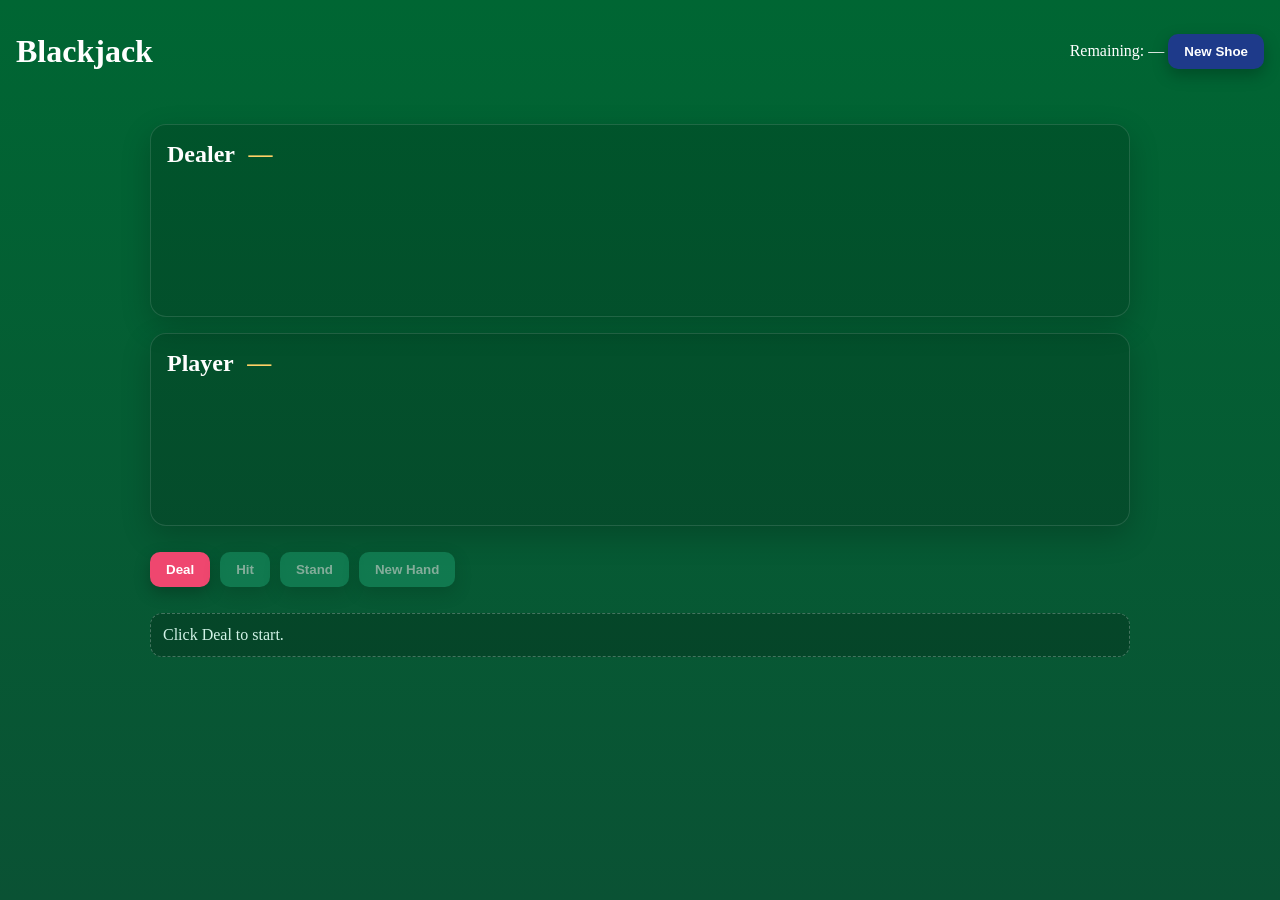
==== index.html @ 01ad6945 "fetch project" ====
<!DOCTYPE html>
<html lang="en">
<head>
  <meta charset="UTF-8" />
  <meta name="viewport" content="width=device-width, initial-scale=1" />
  <title>Blackjack (Deck of Cards API)</title>
  <link rel="stylesheet" href="css/styles.css" />
  <link rel="icon" href="img/favicon.png" />
</head>
<body>
  <header class="header">
    <h1>Blackjack</h1>
    <div class="shoe-info">
      <span id="shoe-remaining">Remaining: —</span>
      <button id="new-shoe-button" class="button secondary">New Shoe</button>
    </div>
  </header>

  <div class="table">
    <div class="hand dealer">
      <h2>Dealer <span id="dealer-total" class="total">—</span></h2>
      <div id="dealer-cards" class="cards"></div>
    </div>

    <div class="hand player">
      <h2>Player <span id="player-total" class="total">—</span></h2>
      <div id="player-cards" class="cards"></div>
    </div>

    <div class="controls">
      <button id="deal-button" class="button primary">Deal</button>
      <button id="hit-button" class="button" disabled>Hit</button>
      <button id="stand-button" class="button" disabled>Stand</button>
      <button id="new-hand-button" class="button" disabled>New Hand</button>
    </div>

    <div class="status">
      <div id="status-text">Click Deal to start.</div>
    </div>
</div>

  <script src="js/main.js" type="module"></script>
</body>
</html>
---- css/styles.css ----
html {
  --bg: #063;
  --felt: #0a5234;
  --card-area: #0e6d48;
  --text: #fff;
  --muted: #d2f3e7;
  --accent: #ffd166;
  --button: #1b9a6b;
  --button-hover: #147a54;
  --button-secondary: #1e3a8a;
  --button-secondary-hover: #172c66;
}

body {
  margin: 0;
  font-family: Roboto Serif, serif;
  color: var(--text);
  background: linear-gradient(180deg, var(--bg), var(--felt));
  min-height: 100vh;
  display: flex;
  flex-direction: column;
}

.header {
  display: flex;
  justify-content: space-between;
  align-items: center;
  padding: 12px 16px;  
}

.table {
  max-width: 980px;
  margin: 0 auto;
  flex: 1;
  padding: 20px;
  width: 100%;
}

.hand {
  background: rgba(0,0,0,0.15);
  border: 1px solid rgba(255,255,255,0.12);
  border-radius: 16px; padding: 16px;
  margin-bottom: 16px;
  box-shadow: 0 10px 30px rgba(0,0,0,0.2);
}
.hand h2 { 
    margin: 0 0 12px;
    font-weight: 600;
}
.total {
    color: var(--accent);
    margin-left: 8px;
}

.cards {
    display: flex; gap: 8px;
    flex-wrap: wrap;
    min-height: 120px;
}
.cards img {
  width: 90px; height: 126px; object-fit: contain; border-radius: 8px;
  box-shadow: 0 6px 16px rgba(0,0,0,0.35);
  background: #fff;
}

.controls {
  display: flex; gap: 10px; margin: 18px 0;
  position: sticky; top: 0; padding: 8px 0;
}

.button {
  background: var(--button);
  color: #fff;
  border: none;
  border-radius: 10px;
  padding: 10px 16px;
  font-weight: 600;
  cursor: pointer;
  box-shadow: 0 6px 16px rgba(0,0,0,0.25);
}
.button:hover {
    background: var(--button-hover);
}
.button:disabled { opacity: 0.5;
    cursor: not-allowed;
}

.button.primary {
    background: #ef476f;
}
.button.primary:hover {
    background: #c93357;
}

.button.secondary {
    background: var(--button-secondary);
}
.button.secondary:hover {
    background: var(--button-secondary-hover);
}

.status {
  background: rgba(0,0,0,0.2);
  border: 1px dashed rgba(255,255,255,0.25);
  border-radius: 12px; padding: 12px;
  color: var(--muted);
}
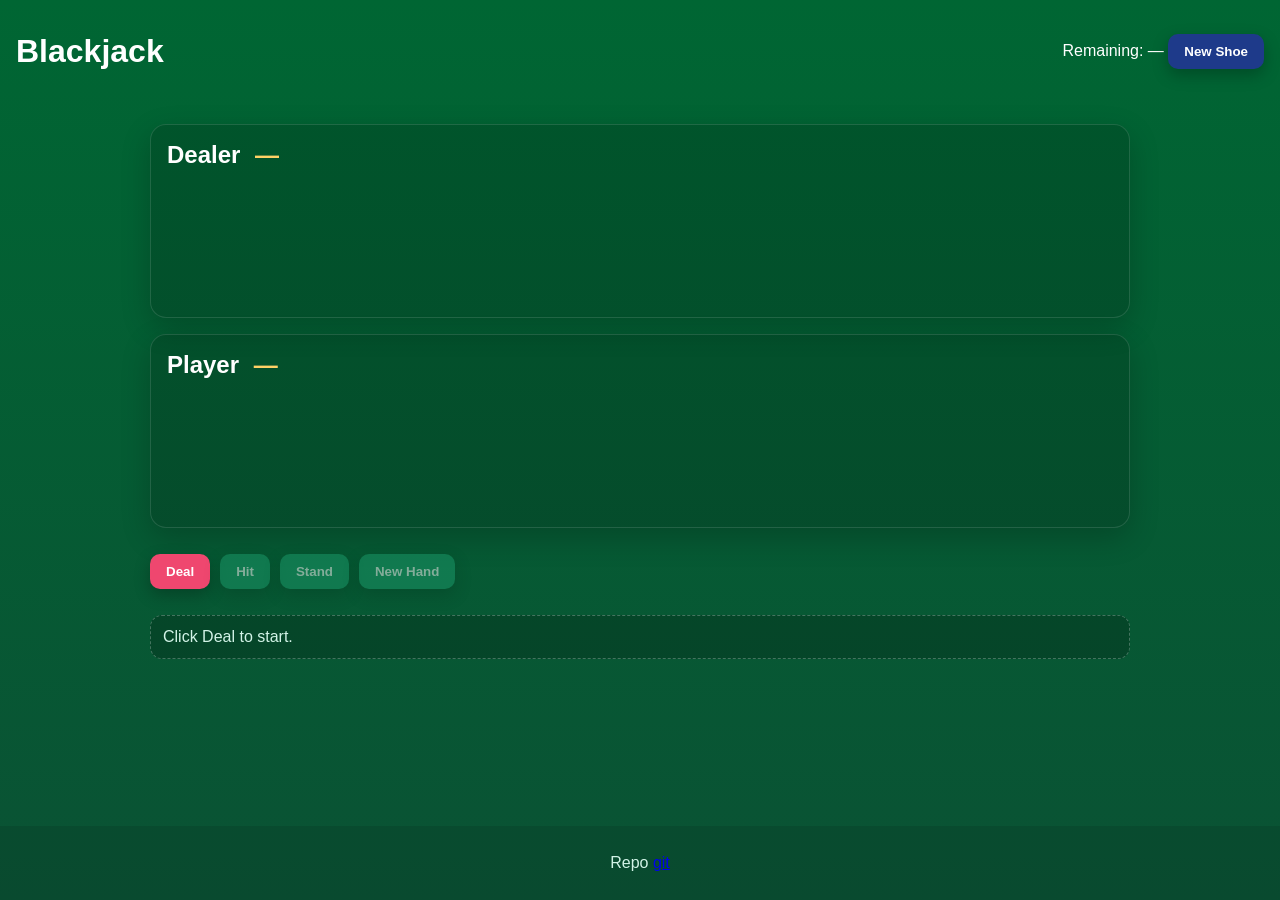
==== commit c9e60b21: "Fix font + hyperlink to repo" ====
--- a/index.html
+++ b/index.html
@@ -37,7 +37,10 @@
     <div class="status">
       <div id="status-text">Click Deal to start.</div>
     </div>
-</div>
+  </div>
+  <footer class="footer">
+    <p>Repo <a href="https://github.com/pierpaolo947/pierpaolo947.github.io" target="_blank" rel="noopener">git</a></p>
+
 
   <script src="js/main.js" type="module"></script>
 </body>
--- a/css/styles.css
+++ b/css/styles.css
@@ -13,7 +13,7 @@
 
 body {
   margin: 0;
-  font-family: Roboto Serif, serif;
+  font-family: Roboto, sans-serif;
   color: var(--text);
   background: linear-gradient(180deg, var(--bg), var(--felt));
   min-height: 100vh;
@@ -26,6 +26,12 @@
   justify-content: space-between;
   align-items: center;
   padding: 12px 16px;  
+}
+.footer {
+  text-align: center;
+  padding: 12px 16px;
+  background: rgba(0,0,0,0.1);
+  color: var(--muted);
 }
 
 .table {
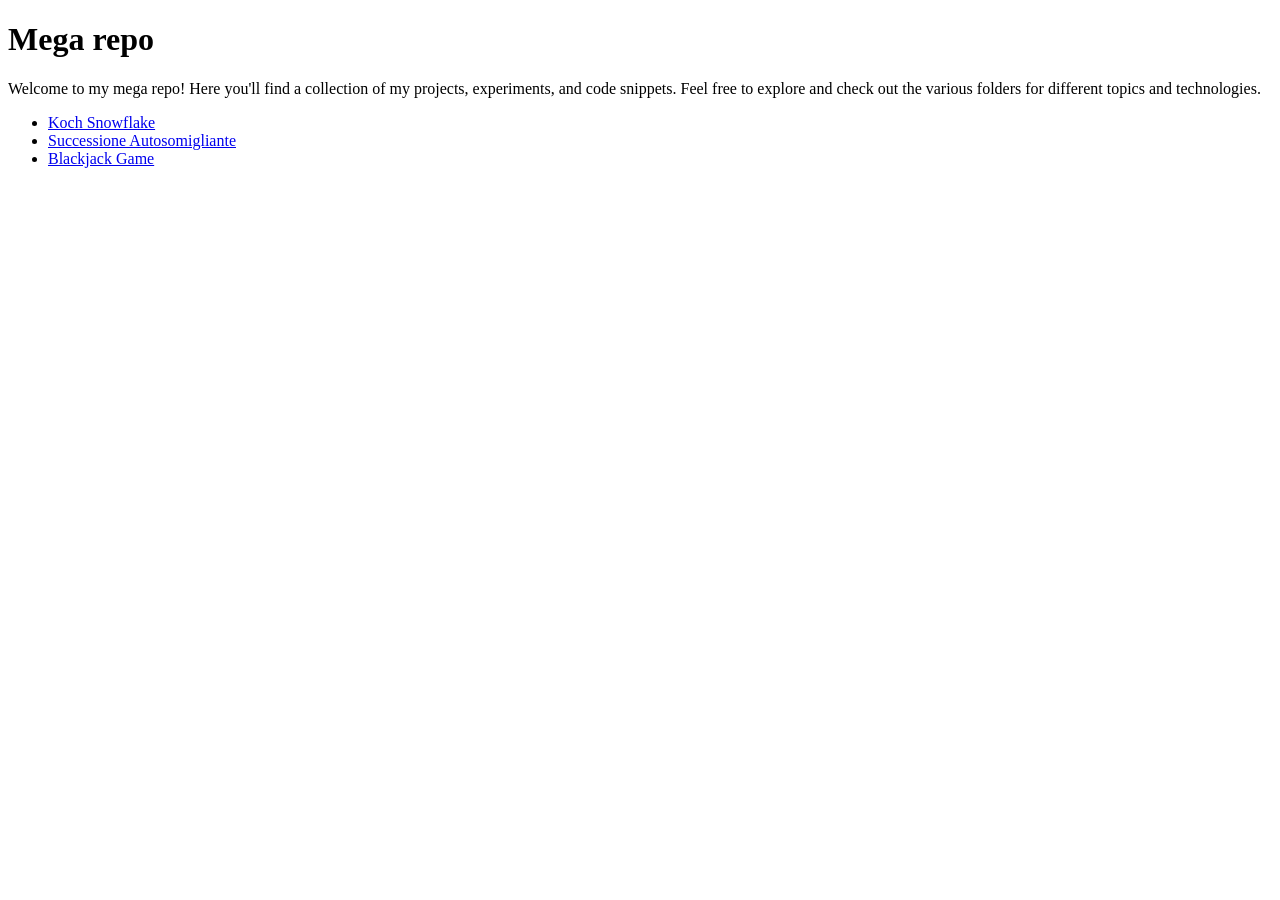
==== commit d69ca6ec: "Aggiunta progetti" ====
--- a/index.html
+++ b/index.html
@@ -1,47 +1,20 @@
 <!DOCTYPE html>
 <html lang="en">
 <head>
-  <meta charset="UTF-8" />
-  <meta name="viewport" content="width=device-width, initial-scale=1" />
-  <title>Blackjack (Deck of Cards API)</title>
-  <link rel="stylesheet" href="css/styles.css" />
-  <link rel="icon" href="img/favicon.png" />
+    <meta charset="UTF-8">
+    <meta name="viewport" content="width=device-width, initial-scale=1.0">
+    <title>Mega repo</title>
+    <link rel="icon" href="img/favicon.png" />
 </head>
 <body>
-  <header class="header">
-    <h1>Blackjack</h1>
-    <div class="shoe-info">
-      <span id="shoe-remaining">Remaining: —</span>
-      <button id="new-shoe-button" class="button secondary">New Shoe</button>
-    </div>
-  </header>
-
-  <div class="table">
-    <div class="hand dealer">
-      <h2>Dealer <span id="dealer-total" class="total">—</span></h2>
-      <div id="dealer-cards" class="cards"></div>
-    </div>
-
-    <div class="hand player">
-      <h2>Player <span id="player-total" class="total">—</span></h2>
-      <div id="player-cards" class="cards"></div>
-    </div>
-
-    <div class="controls">
-      <button id="deal-button" class="button primary">Deal</button>
-      <button id="hit-button" class="button" disabled>Hit</button>
-      <button id="stand-button" class="button" disabled>Stand</button>
-      <button id="new-hand-button" class="button" disabled>New Hand</button>
-    </div>
-
-    <div class="status">
-      <div id="status-text">Click Deal to start.</div>
-    </div>
-  </div>
-  <footer class="footer">
-    <p>Repo <a href="https://github.com/pierpaolo947/pierpaolo947.github.io" target="_blank" rel="noopener">git</a></p>
-
-
-  <script src="js/main.js" type="module"></script>
+    <h1>Mega repo</h1>
+    <p>Welcome to my mega repo! Here you'll find a collection of my projects, experiments, and code snippets. Feel free to explore and check out the various folders for different topics and technologies.</p>
+    <ul>
+        <li><a href="html/kochsnowflake/kochsnowflake.html">Koch Snowflake</a></li>
+        <li><a href="html/sucessioniauto/sucessioniauto.html">Successione Autosomigliante</a></li>
+        <li><a href="html/blackjack/blackjack.html">Blackjack Game</a></li>
+        <!-- Add more project links here -->
+    </ul>
+    
 </body>
 </html>
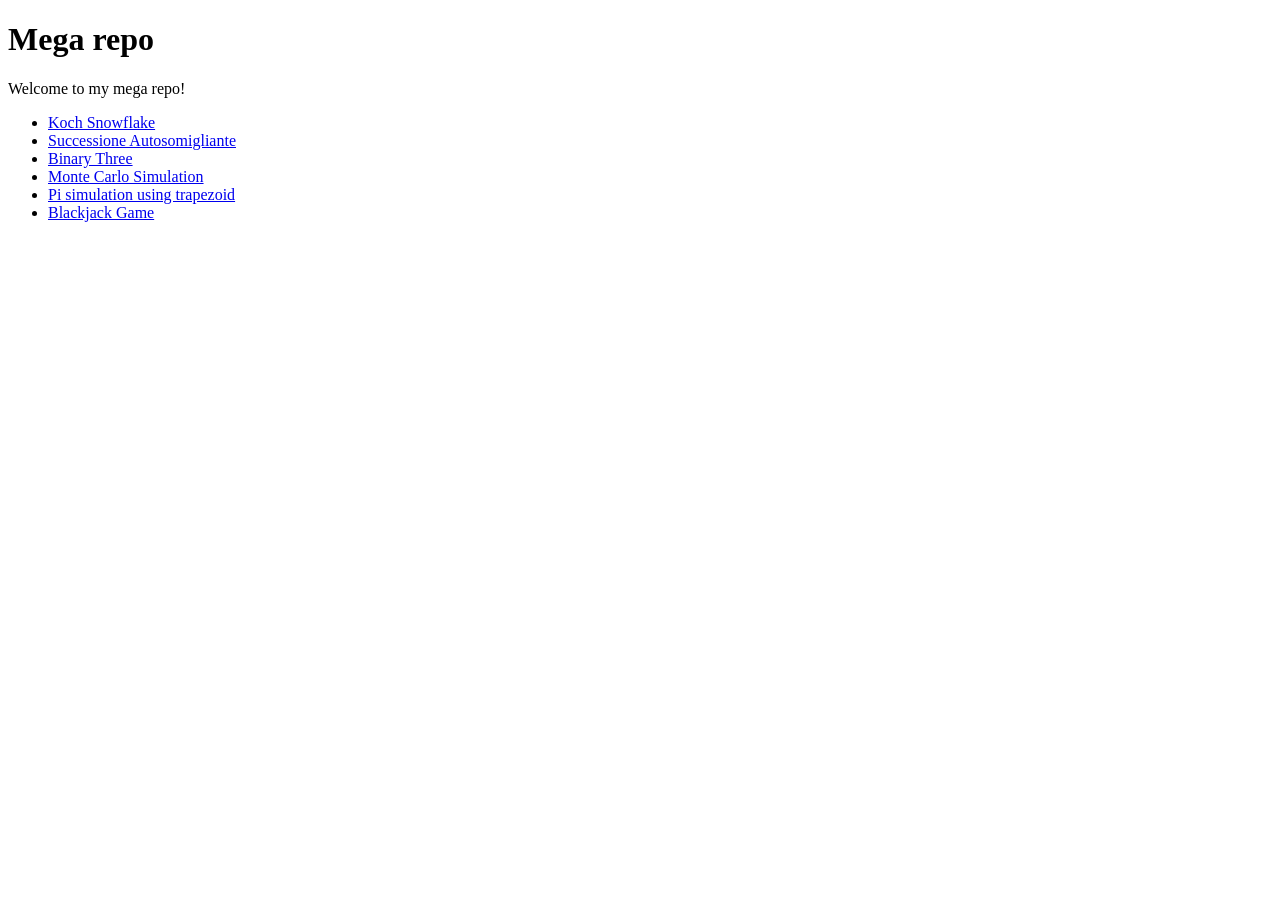
==== commit 9f1f71c4: "other projects Committer: Nicolau Eduard Adrian <eduardadrian.nicolau@itiszuccante.edu.it>" ====
--- a/index.html
+++ b/index.html
@@ -8,10 +8,13 @@
 </head>
 <body>
     <h1>Mega repo</h1>
-    <p>Welcome to my mega repo! Here you'll find a collection of my projects, experiments, and code snippets. Feel free to explore and check out the various folders for different topics and technologies.</p>
+    <p>Welcome to my mega repo!</p>
     <ul>
         <li><a href="html/kochsnowflake/kochsnowflake.html">Koch Snowflake</a></li>
         <li><a href="html/sucessioniauto/sucessioniauto.html">Successione Autosomigliante</a></li>
+        <li><a href="html/binarythree/binarythree.html">Binary Three</a></li>
+        <li><a href="html/montecarlo/montecarlo.html">Monte Carlo Simulation</a></li>
+        <li><a href="html/pitrapezioid/pitrapezoid.html">Pi simulation using trapezoid</a></li>
         <li><a href="html/blackjack/blackjack.html">Blackjack Game</a></li>
         <!-- Add more project links here -->
     </ul>
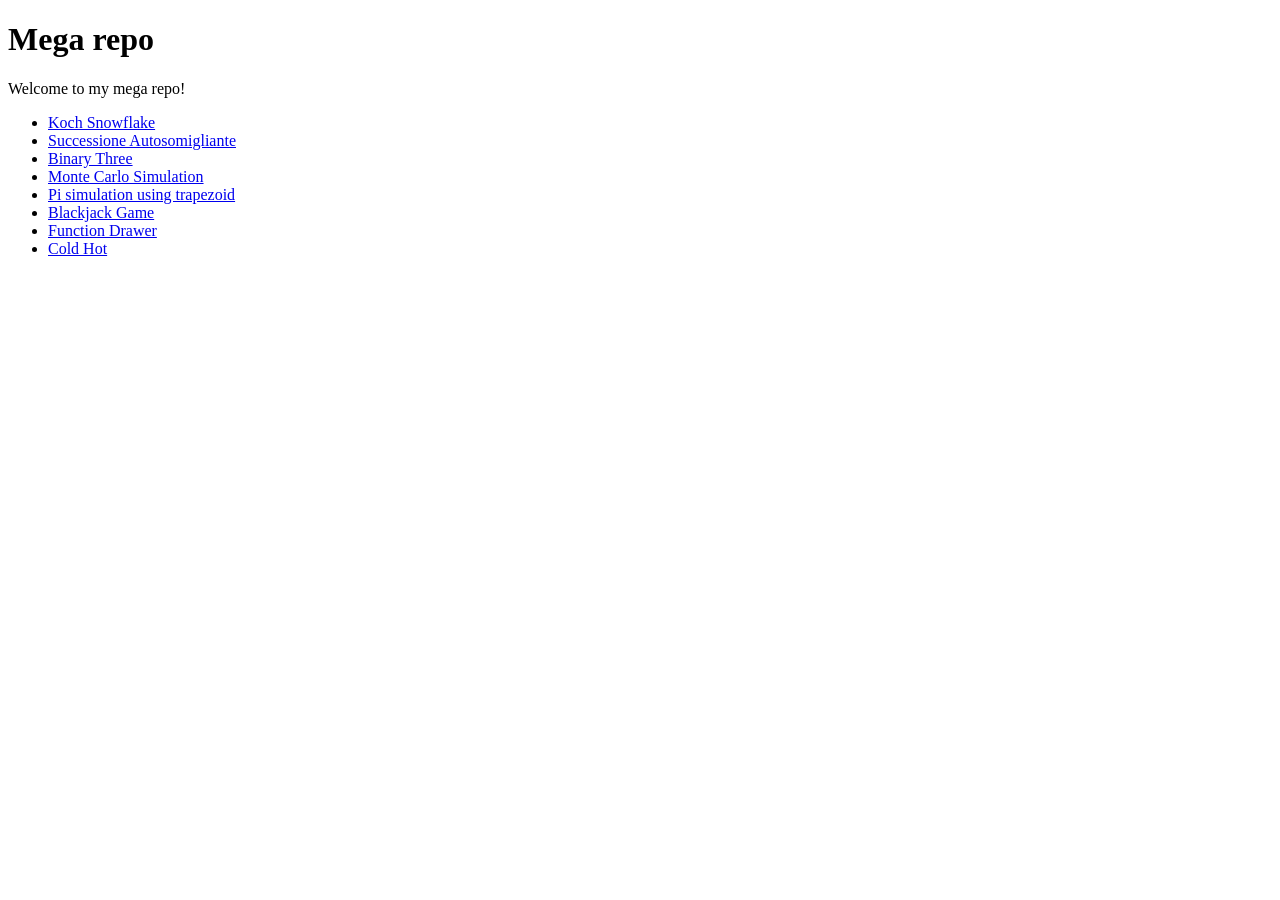
==== commit 151ef87b: "fixes" ====
--- a/index.html
+++ b/index.html
@@ -16,6 +16,8 @@
         <li><a href="html/montecarlo/montecarlo.html">Monte Carlo Simulation</a></li>
         <li><a href="html/pitrapezioid/pitrapezoid.html">Pi simulation using trapezoid</a></li>
         <li><a href="html/blackjack/blackjack.html">Blackjack Game</a></li>
+        <li><a href="html/functiondrawer/functiondrawer.html">Function Drawer</a></li>
+        <li><a href="html/coldhot/coldhot.html">Cold Hot</a></li>
         <!-- Add more project links here -->
     </ul>
     
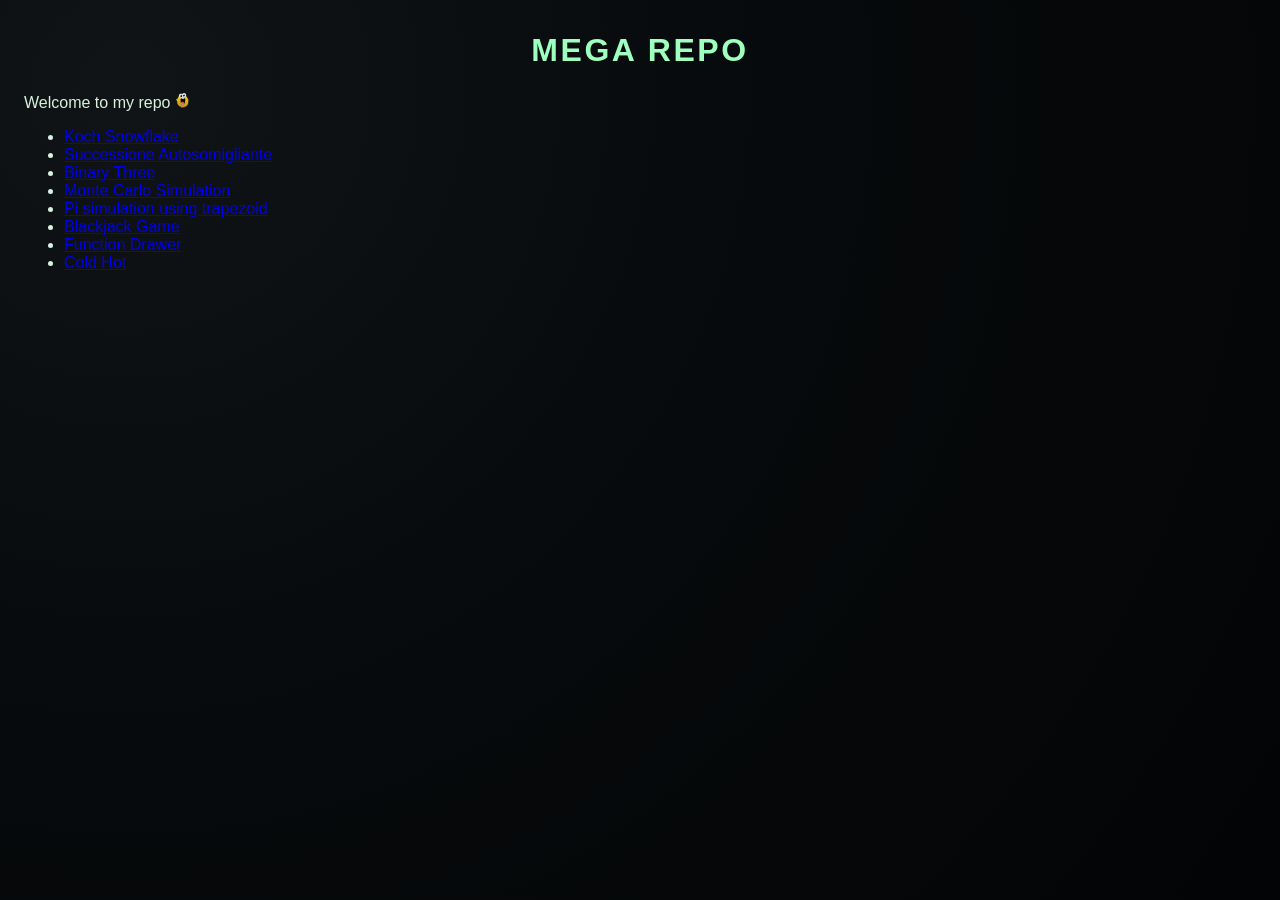
==== commit 0ba6c3ed: "Added style" ====
--- a/index.html
+++ b/index.html
@@ -5,10 +5,11 @@
     <meta name="viewport" content="width=device-width, initial-scale=1.0">
     <title>Mega repo</title>
     <link rel="icon" href="img/favicon.png" />
+    <link rel="stylesheet" href="/css/project-dark.css" />
 </head>
 <body>
     <h1>Mega repo</h1>
-    <p>Welcome to my mega repo!</p>
+    <p>Welcome to my repo <img src="img/steam_happy.png" width="15" height="15"> </p>
     <ul>
         <li><a href="html/kochsnowflake/kochsnowflake.html">Koch Snowflake</a></li>
         <li><a href="html/sucessioniauto/sucessioniauto.html">Successione Autosomigliante</a></li>
@@ -18,8 +19,11 @@
         <li><a href="html/blackjack/blackjack.html">Blackjack Game</a></li>
         <li><a href="html/functiondrawer/functiondrawer.html">Function Drawer</a></li>
         <li><a href="html/coldhot/coldhot.html">Cold Hot</a></li>
-        <!-- Add more project links here -->
     </ul>
-    
 </body>
+<!-- <style>
+    html {
+        background-image: url('/img/background.png');
+    }
+</style> -->
 </html>
--- a/css/project-dark.css
+++ b/css/project-dark.css
@@ -0,0 +1,115 @@
+* {
+    box-sizing: border-box;
+}
+
+body {
+    margin: 0;
+    min-height: 100vh;
+    padding: 1.5rem;
+    background: radial-gradient(circle at 10% 10%, #101417 0%, #070a0c 45%, #030405 100%);
+    color: #d8f2df;
+    font-family: "Trebuchet MS", "Segoe UI", sans-serif;
+}
+
+.back-link {
+    color: #8cf5af;
+    text-decoration: none;
+    font-size: 1.2rem;
+}
+
+h1 {
+    margin: 0.5rem 0 1.5rem;
+    text-align: center;
+    letter-spacing: 0.08em;
+    text-transform: uppercase;
+    color: #9effbf;
+}
+
+.layout {
+    display: flex;
+    align-items: flex-start;
+    justify-content: center;
+    gap: 2rem;
+    flex-wrap: wrap;
+}
+
+.canvas-wrap canvas {
+    width: min(75vw, 820px);
+    height: auto;
+    max-height: 82vh;
+    border: 1px solid #1f3b2a;
+    background: #050805;
+    border-radius: 10px;
+}
+
+.controls {
+    width: 280px;
+    padding: 1rem;
+    border: 1px solid #1f3b2a;
+    border-radius: 10px;
+    background: rgba(13, 21, 16, 0.85);
+    display: flex;
+    flex-direction: column;
+    gap: 1rem;
+}
+
+.control-group {
+    display: flex;
+    flex-direction: column;
+    gap: 0.45rem;
+}
+
+label,
+span {
+    font-size: 0.95rem;
+    color: #b6eec8;
+}
+
+input[type="range"],
+input[type="text"],
+textarea,
+button {
+    width: 100%;
+}
+
+input[type="range"] {
+    accent-color: #3fd46f;
+}
+
+input[type="text"],
+textarea {
+    background: #0b140e;
+    color: #d8f2df;
+    border: 1px solid #2c5940;
+    border-radius: 8px;
+    padding: 0.55rem 0.65rem;
+}
+
+button {
+    background: #103b22;
+    color: #dfffe9;
+    border: 1px solid #2f7b4d;
+    border-radius: 8px;
+    padding: 0.6rem 0.75rem;
+    cursor: pointer;
+    transition: background-color 120ms ease;
+}
+
+button:hover {
+    background: #14522f;
+}
+
+@media (max-width: 950px) {
+    .layout {
+        flex-direction: column;
+        align-items: center;
+    }
+
+    .controls {
+        width: min(92vw, 540px);
+    }
+
+    .canvas-wrap canvas {
+        width: min(92vw, 820px);
+    }
+}
